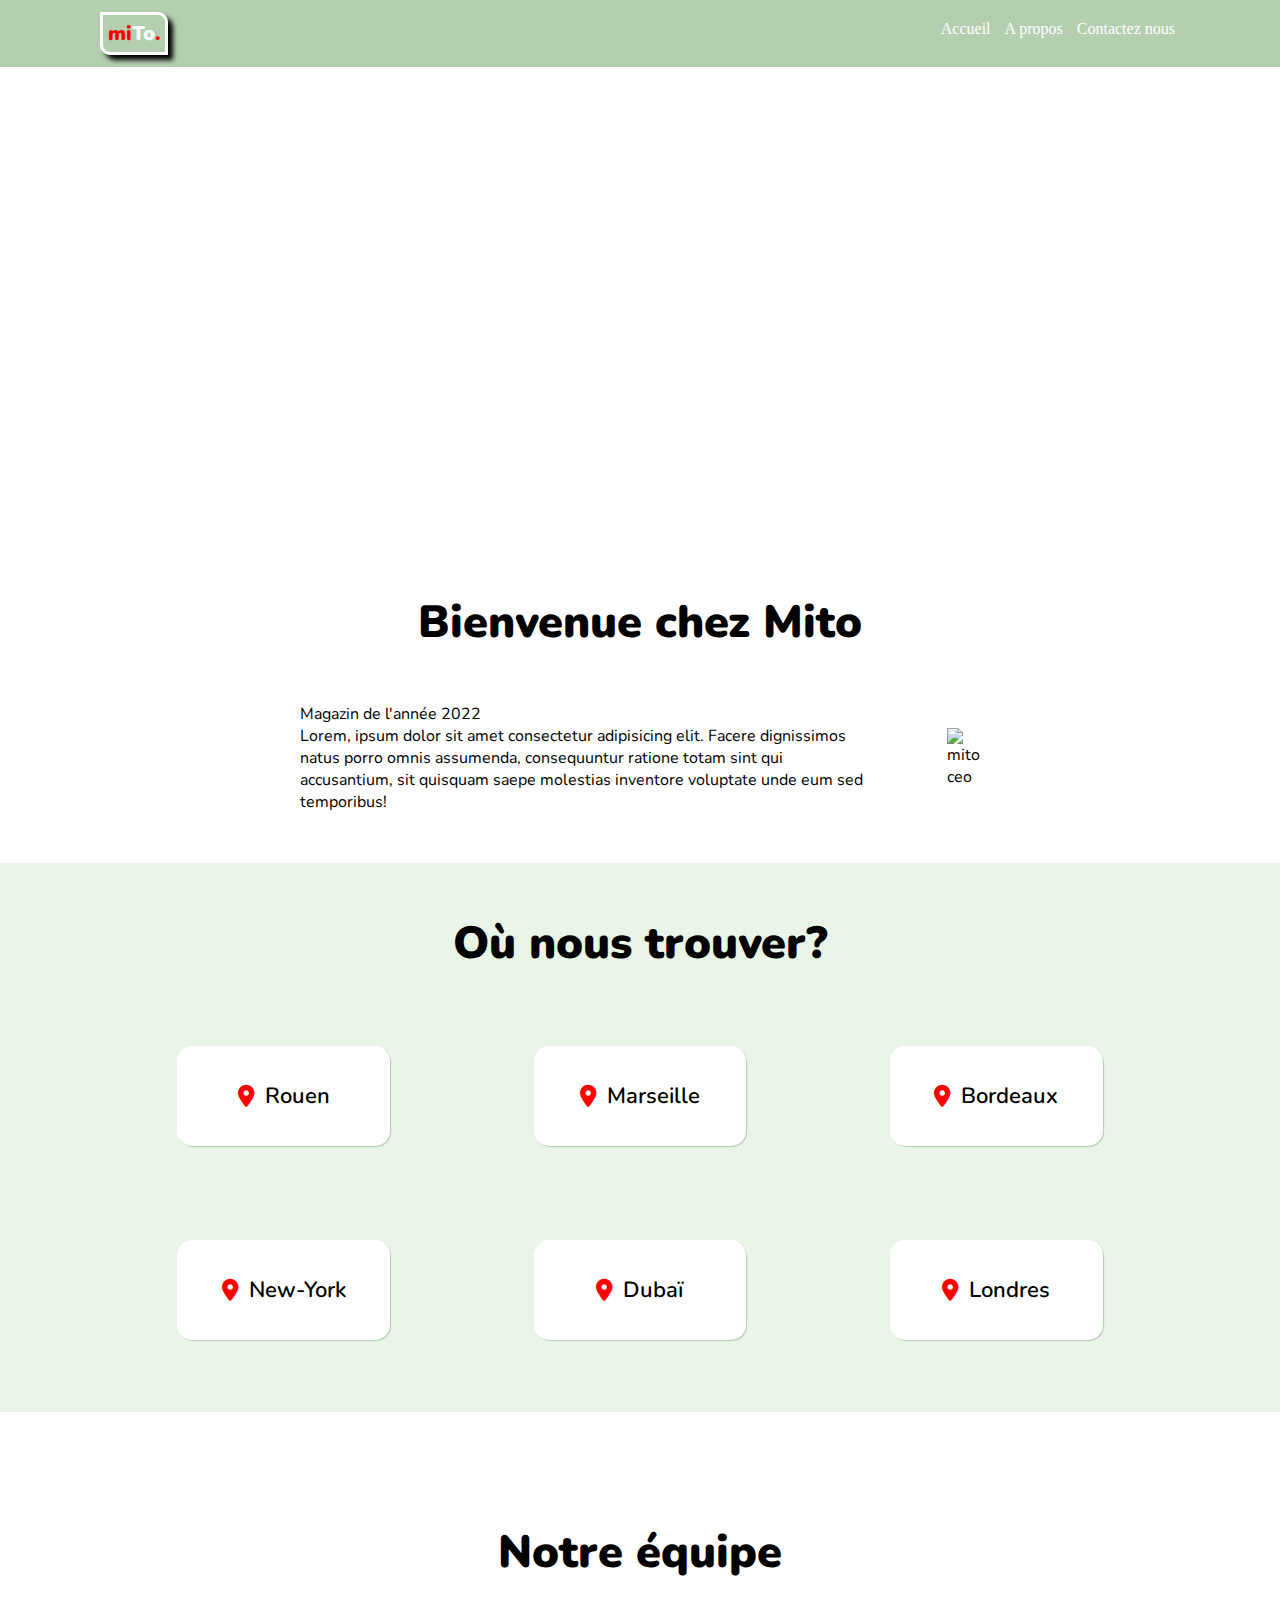
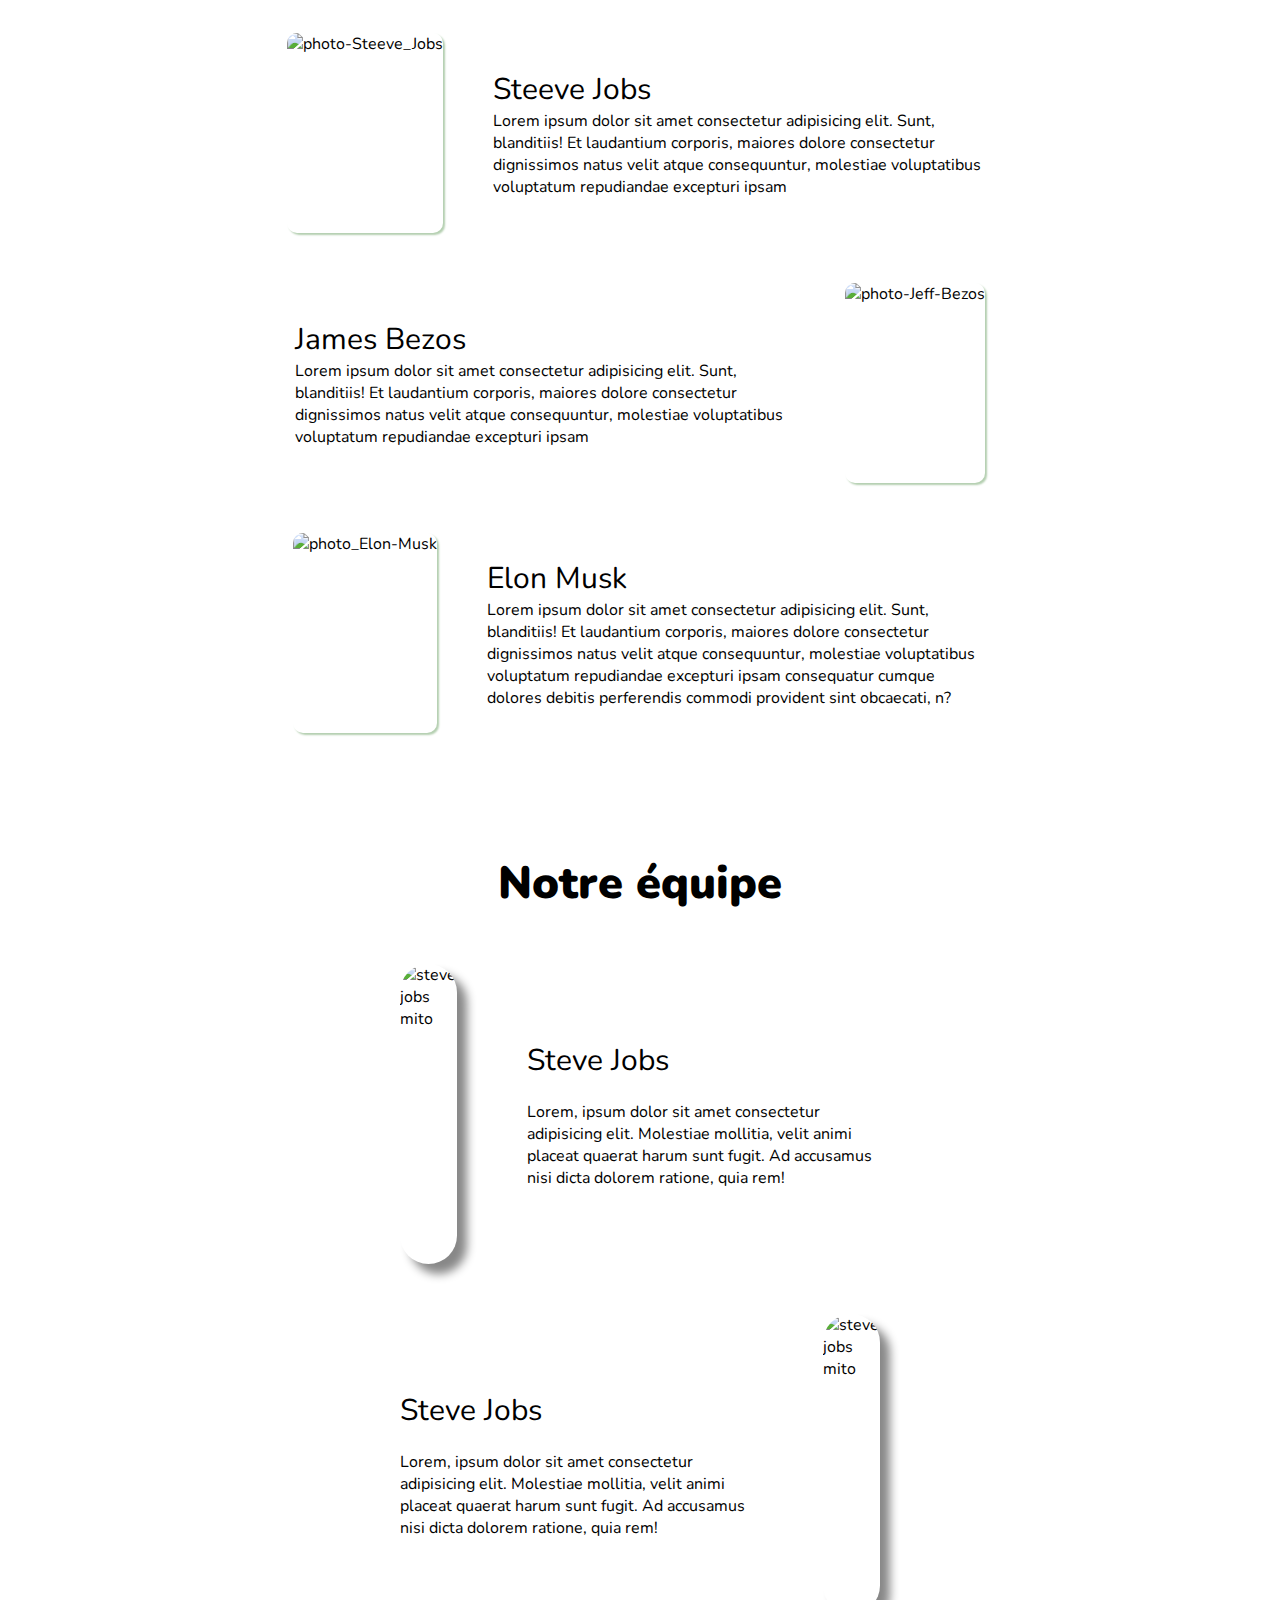
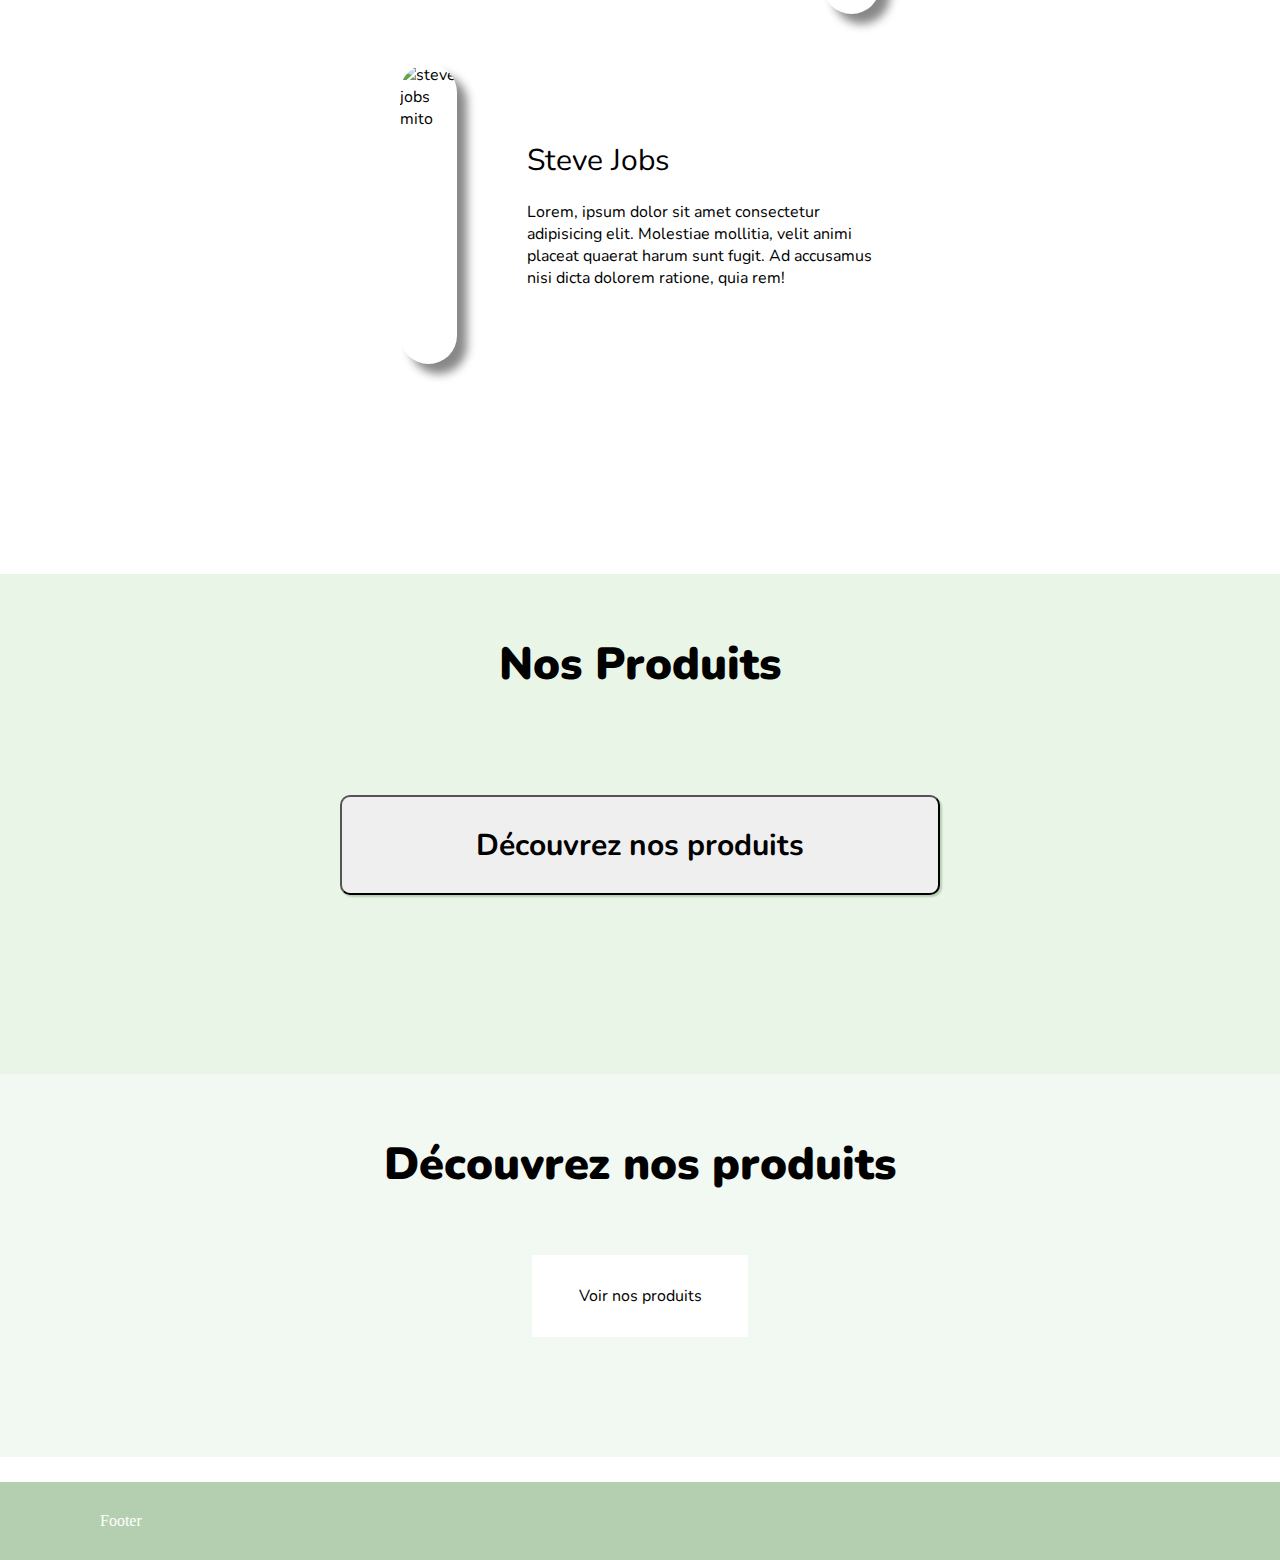
==== index.html @ 998f99c7 "stephane" ====
<!DOCTYPE html>
<html lang="fr">
<head>
    <meta charset="UTF-8">
    <meta http-equiv="X-UA-Compatible" content="IE=edge">
    <meta name="viewport" content="width=device-width, initial-scale=1.0">
    <!-- font -->
    <link rel="preconnect" href="https://fonts.googleapis.com">
    <link rel="preconnect" href="https://fonts.gstatic.com" crossorigin>
    <link href="https://fonts.googleapis.com/css2?family=Nunito:wght@400;500;700;900&display=swap" rel="stylesheet">
    
    
    <link rel="stylesheet" href="css/style.css">

    <!--font awesome -->
    <link rel="stylesheet" href="https://cdnjs.cloudflare.com/ajax/libs/font-awesome/6.1.1/css/all.min.css">


    <title>accueil-Mito</title>
</head>
<body>
    <!-- wrapper header -->
    <div class="wrapper-header">
        <!-- header -->
        <header class="container bg_primary">
            <!-- logo -->
            <div class="wrapper-header_logo font-nunito">
                <a class="logo" href="" >mi<span class="to-logo">To</span>.</a>
            </div>
            <!-- navigation -->
            <nav class="wrapper-header_nav">
                <a href="">Accueil</a>
                <a href="">A propos</a>
                <a href="">Contactez nous</a>
            </nav>
        </header>
        <!-- end header -->

    
        <!-- hero -->
        <div class="wrapper-header_hero">
        </div>
        <!-- end hero -->
    </div>    
    <!-- end wrapper -->
    
    <!-- body -->
    <main class="wrapper-main font-nunito" id="main">
        <!-- section welcome -->
        <section class="wrapper-main_welcome container">
            <h2 class="wrapper-main_h2 ">Bienvenue chez Mito</h2>
            <div class="wrapper-main_welcome-block1">
                <div class="wrapper-main_welcome-bolck1_left">
                <h3>Magazin de l'année 2022</h3>
                <p>Lorem, ipsum dolor sit amet consectetur adipisicing elit. Facere dignissimos natus porro omnis assumenda, consequuntur ratione totam sint qui accusantium, sit quisquam saepe molestias inventore voluptate unde eum sed temporibus!</p>
                </div>
                <div class="wrapper-main_welcome-bolck1_right">
                <img src="https://images.unsplash.com/photo-1580130379624-3a069adbffc5?ixlib=rb-1.2.1&raw_url=true&q=80&fm=jpg&crop=entropy&cs=tinysrgb&ixid=MnwxMjA3fDB8MHxwaG90by1wYWdlfHx8fGVufDB8fHx8&auto=format&fit=crop&w=426" alt="mito ceo" height="200px"> 
                </div>
            </div>
        </section>
        
        <!-- section find us -->
        <section class="wrapper-find-us container py-section">
            <!-- titre h2 Où nous trouver? -->
            <h2 class="wrapper-main_h2 font-nunito">Où nous trouver?</h2>
            
            <!-- block1 villes -->
            <div class="wrapper-find-us_block1 font-nunito d-flex">
                
                <div class="wrapper-find-us_card d-flex">
                    <i class="fa-solid fa-location-dot"></i>
                    <p>Rouen</p>
                </div>
                <div class="wrapper-find-us_card d-flex">
                    <i class="fa-solid fa-location-dot"></i>
                    <p>Marseille</p>
                </div>
                <div class="wrapper-find-us_card d-flex">
                    <i class="fa-solid fa-location-dot"></i>
                    <p>Bordeaux</p>
                </div>
            </div>
            
            <!-- block2 villes -->
            <div class="wrapper-find-us_block2 font-nunito d-flex">
                <div class="wrapper-find-us_card d-flex">
                    <i class="fa-solid fa-location-dot"></i>
                    <p>New-York</p>
                </div>
                <div class="wrapper-find-us_card d-flex">
                    <i class="fa-solid fa-location-dot"></i>
                    <p>Dubaï</p>
                </div>
                <div class="wrapper-find-us_card d-flex">
                    <i class="fa-solid fa-location-dot"></i>
                    <p>Londres</p>
                </div>
            </div>

        </section>

        <!-- Team -->
        <section class="wrapper-team container py-section">
            <h2 class="wrapper-main_h2 font-nunito">Notre équipe</h2>
            <div class="wrapper-team_block d-flex">
                <img class="team-photo" src="https://encrypted-tbn0.gstatic.com/images?q=tbn:ANd9GcT65UHJ7Y3V2YA3Pq7QMyavbZnlwcKY-hOXpA&usqp=CAU" alt="photo-Steeve_Jobs">
                <div class="wrapper-team_block1 font-nunito ">
                    <h3 class="wrapper-team_nom">Steeve Jobs</h3>
                    <p class="wrapper-team_description">Lorem ipsum dolor sit amet consectetur adipisicing elit. Sunt, blanditiis! Et laudantium corporis, maiores dolore consectetur dignissimos natus velit atque consequuntur, molestiae voluptatibus voluptatum repudiandae excepturi ipsam</p>
                </div>
            </div>

            <div class="wrapper-team_block d-flex ">
                <div class="wrapper-team_block1 font-nunito">
                    <h3 class="wrapper-team_nom">James Bezos</h3>
                    <p class="wrapper-team_description">Lorem ipsum dolor sit amet consectetur adipisicing elit. Sunt, blanditiis! Et laudantium corporis, maiores dolore consectetur dignissimos natus velit atque consequuntur, molestiae voluptatibus voluptatum repudiandae excepturi ipsam</p>
                </div>
                <img class="team-photo" src="https://www.forbes.fr/wp-content/uploads/2021/06/jeff-bezos-face-paysage-e1623582362693.jpg" alt="photo-Jeff-Bezos">
            </div>
            
            <div class="wrapper-team_block d-flex">
                <img class="team-photo" src="https://cdn.radiofrance.fr/s3/cruiser-production/2022/04/93a4fb73-db64-4ba3-87bf-c33ca7e3ced6/1136_000-328x4yy.jpg" alt="photo_Elon-Musk">
                <div class="wrapper-team_block1 font-nunito">
                    <h3 class="wrapper-team_nom">Elon Musk</h3>
                    <p class="wrapper-team_description">Lorem ipsum dolor sit amet consectetur adipisicing elit. Sunt, blanditiis! Et laudantium corporis, maiores dolore consectetur dignissimos natus velit atque consequuntur, molestiae voluptatibus voluptatum repudiandae excepturi ipsam consequatur cumque dolores debitis perferendis commodi provident sint obcaecati, n?</p>
                </div>
            </div>
        </section>

        <!-- team de justine============================================= -->
        <section class="wrapper-teams font-nunito container py-section">
            <h2 class="wrapper-main_h2">Notre équipe</h2>
            <div class="wrapper-teams_bloc1 d-flex">
                <img src="https://swashvillage.org/storage/img/images_4/steve-jobs-biography_2.jpg" alt="steve jobs mito" class="">
            
                <div class="wrapper-teams_bloc1-description">
                <h3 class="">Steve Jobs</h3>
                <p class="">Lorem, ipsum dolor sit amet consectetur adipisicing elit. Molestiae mollitia, velit animi placeat quaerat harum sunt fugit. Ad accusamus nisi dicta dolorem ratione, quia rem!</p>
                </div>
            </div>
            <div class="wrapper-teams_bloc1 d-flex f-reverse">
                <img src="https://swashvillage.org/storage/img/images_4/steve-jobs-biography_2.jpg" alt="steve jobs mito" class="">
            
                <div class="wrapper-teams_bloc1-description">
                <h3 class="">Steve Jobs</h3>
                <p class="">Lorem, ipsum dolor sit amet consectetur adipisicing elit. Molestiae mollitia, velit animi placeat quaerat harum sunt fugit. Ad accusamus nisi dicta dolorem ratione, quia rem!</p>
                </div>
            </div>
            <div class="wrapper-teams_bloc1 d-flex">
                <img src="https://swashvillage.org/storage/img/images_4/steve-jobs-biography_2.jpg" alt="steve jobs mito" class="">
            
                <div class="wrapper-teams_bloc1-description">
                <h3 class="">Steve Jobs</h3>
                <p class="">Lorem, ipsum dolor sit amet consectetur adipisicing elit. Molestiae mollitia, velit animi placeat quaerat harum sunt fugit. Ad accusamus nisi dicta dolorem ratione, quia rem!</p>
                </div>
            </div>
        </section>

        <!-- Découvrez nos produits -->
        <section class="wrapper-products font-nunito container py-section">
            
            <h2 class="wrapper-products_h2">Nos Produits</h2>
            <div class="wrapper-products_block">
                <button class="wrapper-products_button ">Découvrez nos produits</button>
            </div>
        </section>

        <!-- decouvrez produits cyril====================== -->
        <section class="wrapper-product py-section bg-section font-nunito container">
            <div class="">
                <h2 class="wrapper-main_h2">Découvrez nos produits</h2>
                <div class="wrapper-btn text-center">
                    <a href="#main">Voir nos produits</a>
                </div>
            </div>
        </section>

    </main>
    <!-- end body -->
    

    <!-- footer -->
    <footer class="container bg_primary">
        <p>Footer</p>
    </footer>
    <!-- end footer -->
</body>
</html>
---- css/style.css ----
@import "reset.css";
@import "global.css";



/* ======================helpers========================== */
.container
{
    padding-left: 100px;
    padding-right: 100px;
}

/* background primaire */
.bg_primary
{
    background-color: #b4cfb0;
}

/* background secondaire section */
.bg-section
{
    background-color: #f2f8f2;
}

/* font nunito */
.font-nunito
{
    font-family: 'Nunito', sans-serif; 
}

/* display flex */
.d-flex
{
    display: flex;
}

.py-section
{
    padding-top: 60px;
    padding-bottom: 60px;
}

.f-reverse
{
    flex-direction: row-reverse;
}

/* centrer le texte */
.text-center
{
    text-align: center;
}

/* ===================================html=========================== */
/* html 
{
    scroll-behavior: smooth;
}*/

/* ===========================header =======================*/
header
{
    background-color: #b4cfb0;
    padding: 20px;
    color: white;
    display: flex;
    justify-content: space-between;
}

/* .wrapper-header_nav (autre méthode pour mettre de l'espace entre le menu (accueil contact à propos)
{
    display: flex;
    gap: 20px;
}*/

.wrapper-header_nav a
{
    padding: 0 5px;
    color: #fff;
}

/* logo modification */
.logo
{
    font-size: 20px;
    font-weight: 900;
    color: red;
    border: 3px solid #fff;
    border-radius: 0 10px 0 10px;
    padding: 5px;
    box-shadow: 5px 5px 5px black;
    /* font-family: 'Nunito', sans-serif; */
}

.to-logo
{
    color:#fff;
}
/* fin de logo modification */

/* Hero============================ */
.wrapper-header_hero
{
    height: 500px;
    background-image: url(https://images.unsplash.com/photo-1576398289164-c48dc021b4e1);
    background-position: center;
    background-size: cover;
}

/* main============================ */
.wrapper-main
{
    padding-top: 25px;
    padding-bottom: 25px;
}

.wrapper-main_h2
{
    text-align: center;
    font-size: 45px;
    /* font-family: 'Nunito', sans-serif; */
    font-weight: 900;
}

/*========= welcome section ======*/
/* .wrapper-main_welcome 
{
    padding-top: 60px ;
    padding-bottom: 60px;
}*/

.wrapper-main_welcome-block1
{
    display:flex;
    justify-content: center;
    gap: 20px 70px;
    margin: 50px 200px;
    align-items: center;
}



/* ============= Find us section======= */

.wrapper-find-us
{
    background-color: #e9f6e7;
    padding: 50px;
}

.wrapper-find-us_card
{
    /* display: flex; */
    align-items: center;
    justify-content: center;
    border-radius: 15px;
    height: 100px;
    width: 18%;
    font-weight: 600;
    box-shadow: 1px 1px 1px #b4cfb0;
    margin: 1em;
    /* padding: 2.5em; */
    background-color: #fff;
    font-size: 22px;
    gap:10px
}

.fa-solid
{
    color: #f00;
}

.wrapper-find-us_block1
{
    margin-top:50px;
    /* display:flex; */
    justify-content: center;
    gap:100px;
}

.wrapper-find-us_block2
{
    margin-top:50px;
    /* display: flex; */
    justify-content: center;
    gap:100px;
}


/* ===================team ========================= */

.wrapper-team
{
    margin-top: 50px;
}


.wrapper-team_block
{
    /* padding:10%; */
    justify-content: center; 
    align-items: center;
    gap:50px;
    margin-top: 50px;
}

.wrapper-team_block1
{
    display:block;
    align-items: center;
    /* text-align: center; */
}

.wrapper-team_description
{
    width: 500px;
}

.wrapper-team_nom
{
    font-size: 30px;
}

.team-photo
{
    height:200px;
    border-radius: 10px;
    box-shadow: 2px 2px 2px #b4cfb0;
}
 /*============team de JUSTINE=================================================  */
 .wrapper-teams_bloc1
{
    align-items: center;
    margin: 50px 300px;
    gap:20px 70px;
}

.wrapper-teams_bloc1-description h3
{
    font-size: 30px;
    padding-bottom: 20px;
}

.wrapper-teams img
{
    height: 300px;
    width: 200px;
    border-radius: 30px;
    box-shadow: 10px 10px 10px rgb(136, 136,136);
}

/* ==================Nos produits================= */
.wrapper-products
{
    background-color: #e9f6e7;
    margin-top: 100px;
    height: 500px;
    /* padding: 3%; */
}

.wrapper-products_block 
{
    display: flex;
    align-items: center; 
    justify-content: center;
}

.wrapper-products_h2 
{
    text-align: center;
    font-size: 45px;
    font-weight: 900;
}

.wrapper-products_button
{
    /* display: flex; */
    /* align-items: center;  */
    /* justify-content: center; */
    margin-top: 100px;
    height: 100px;
    width:600px;
    font-size: 30px;
    font-weight: 700;
    box-shadow: 2px 2px 2px #b4cfb0;
    border-radius: 10px;
}

/*============== products de cyril==================================== */
.wrapper-btn
{
    margin-top: 60px;
    padding: 30px;
    background-color: #fff;
    width: 20%;
    margin: 60px auto;
}



/* Footer========================== */
footer
{
    /* background: #b4cfb0; */
    padding: 30px;
    color: #fff;
}
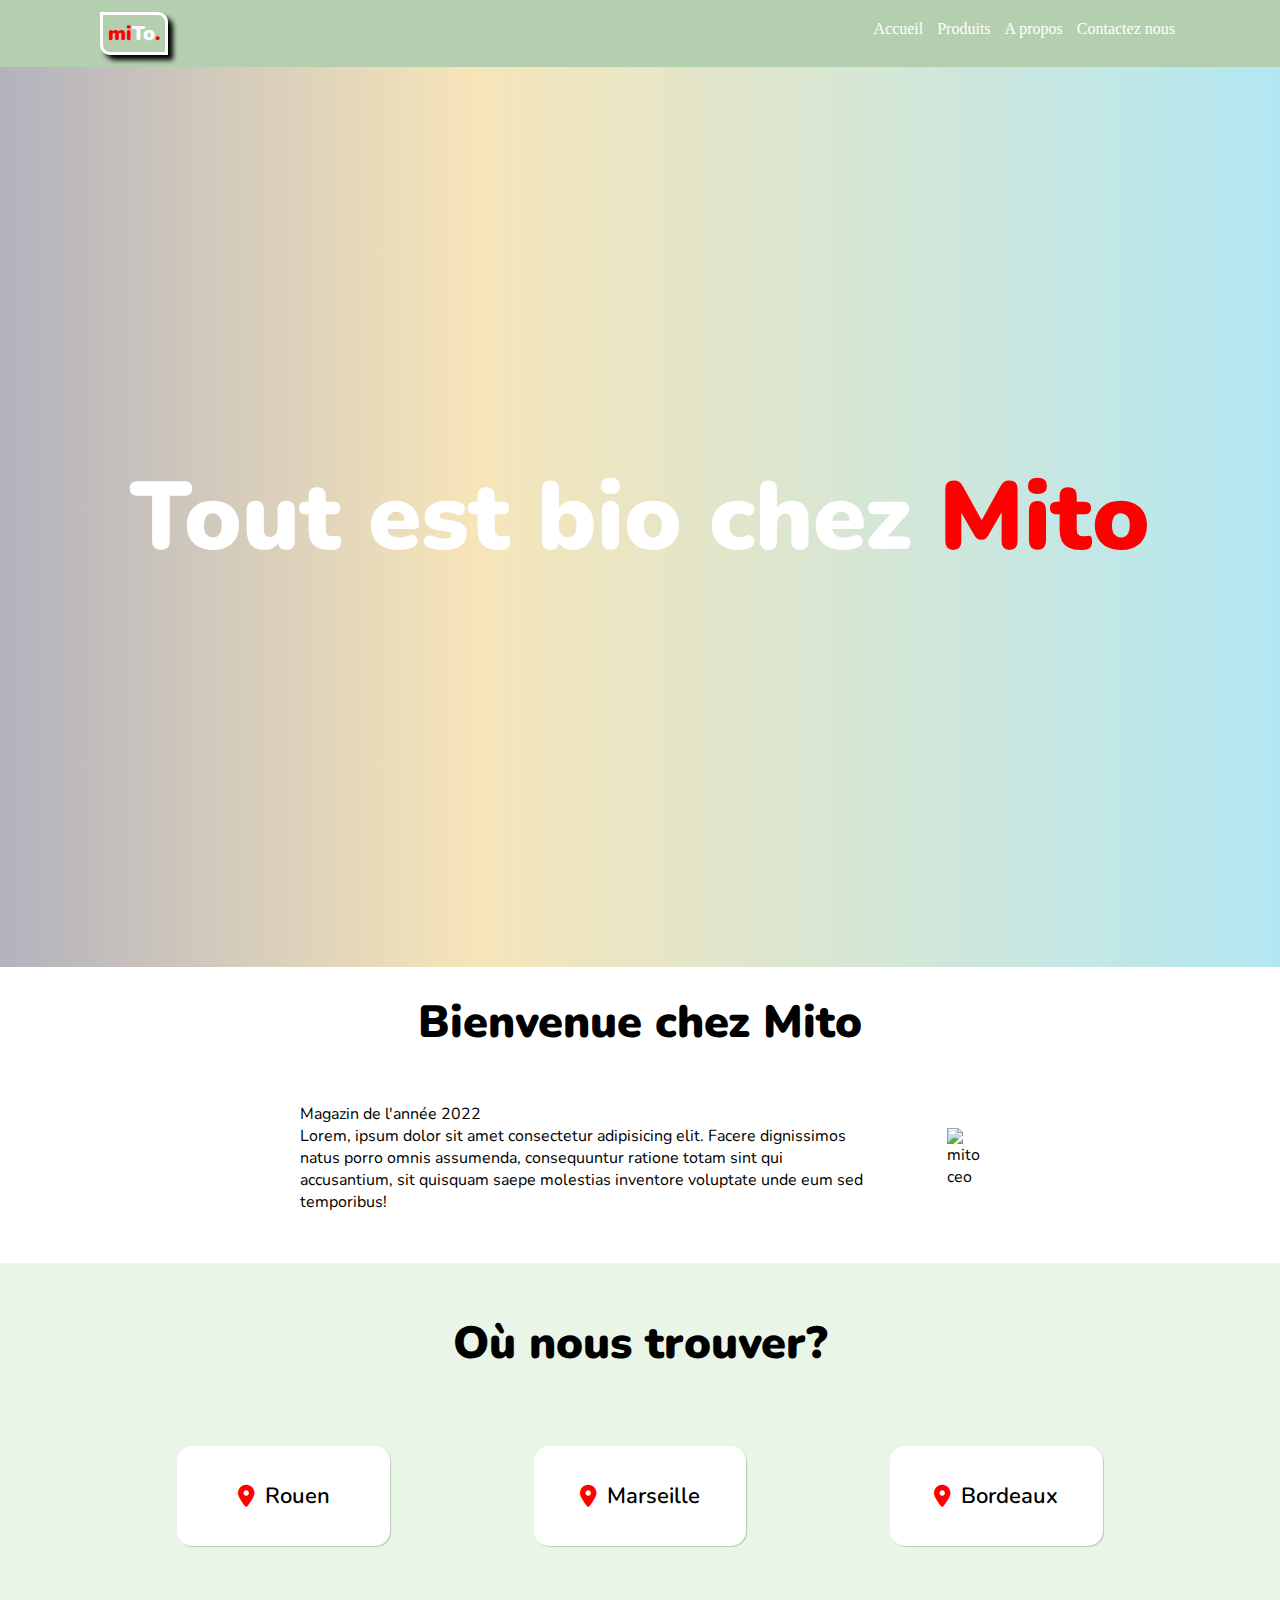
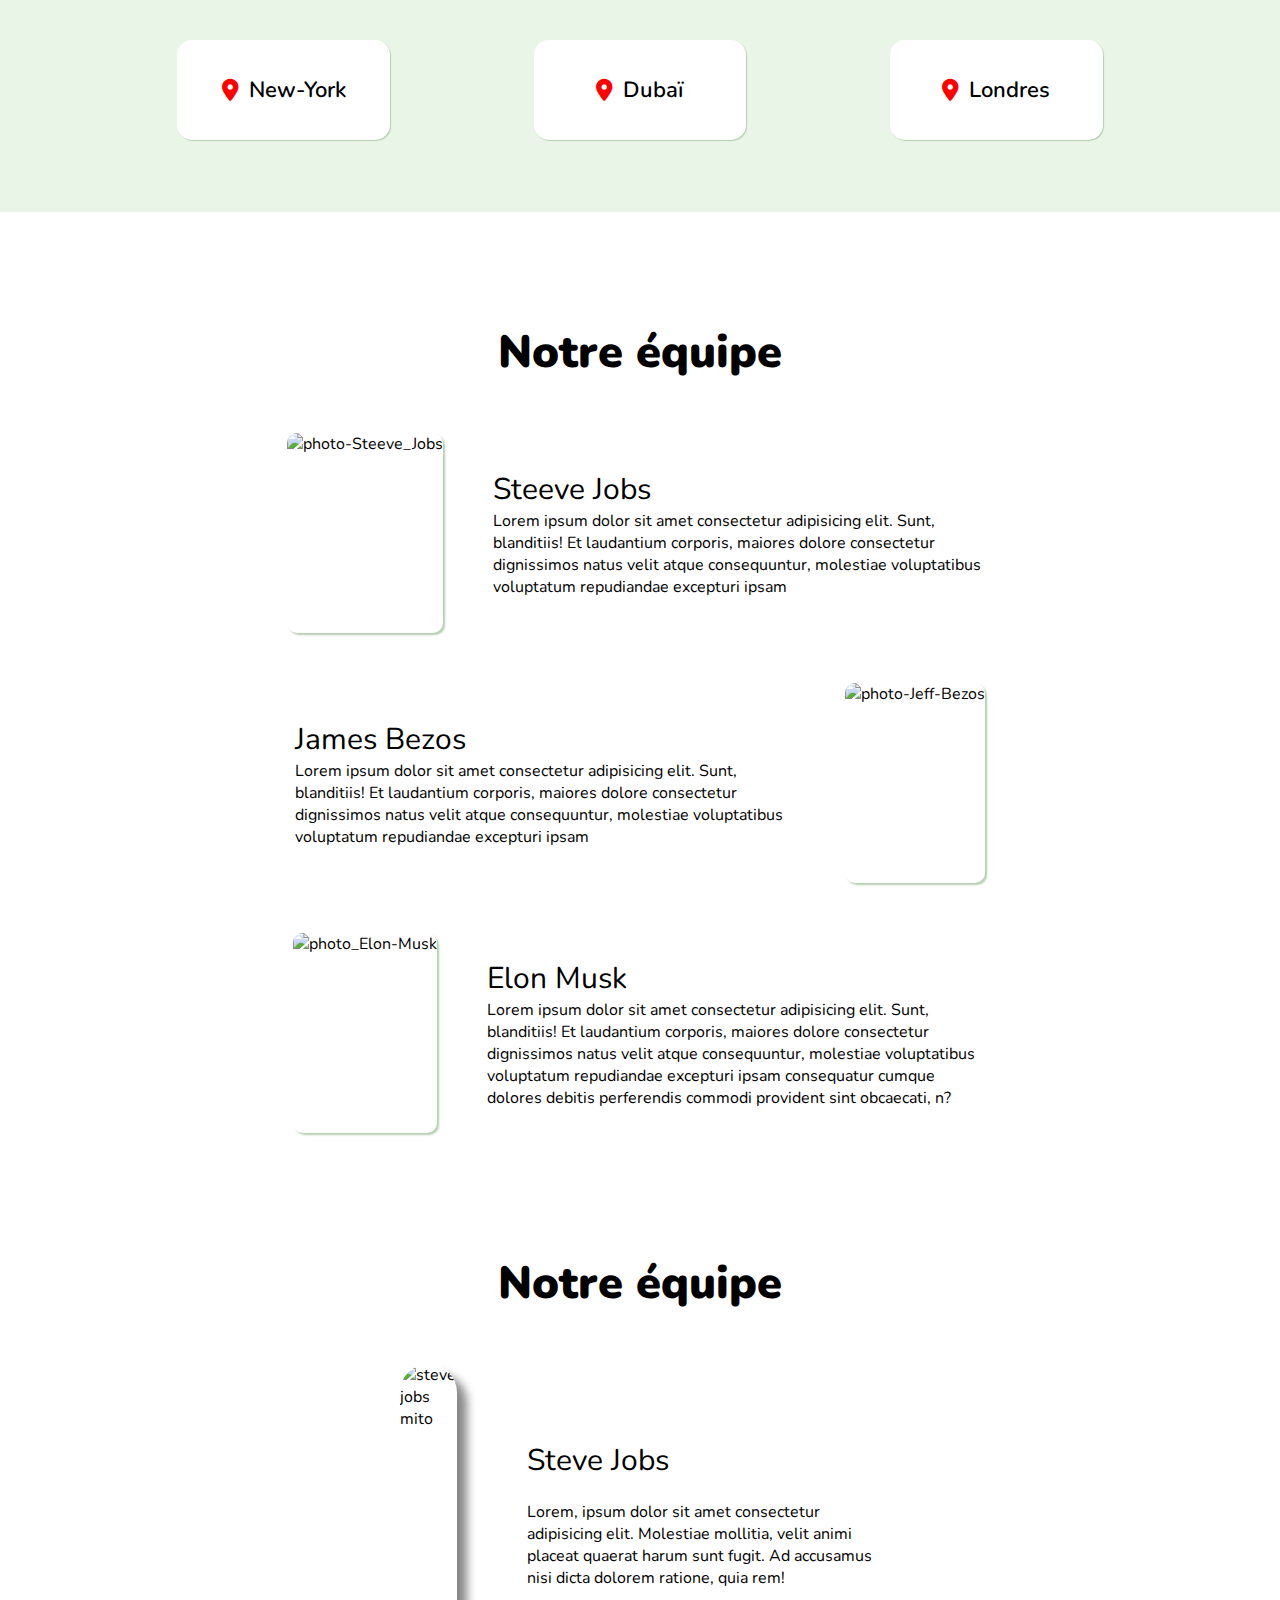
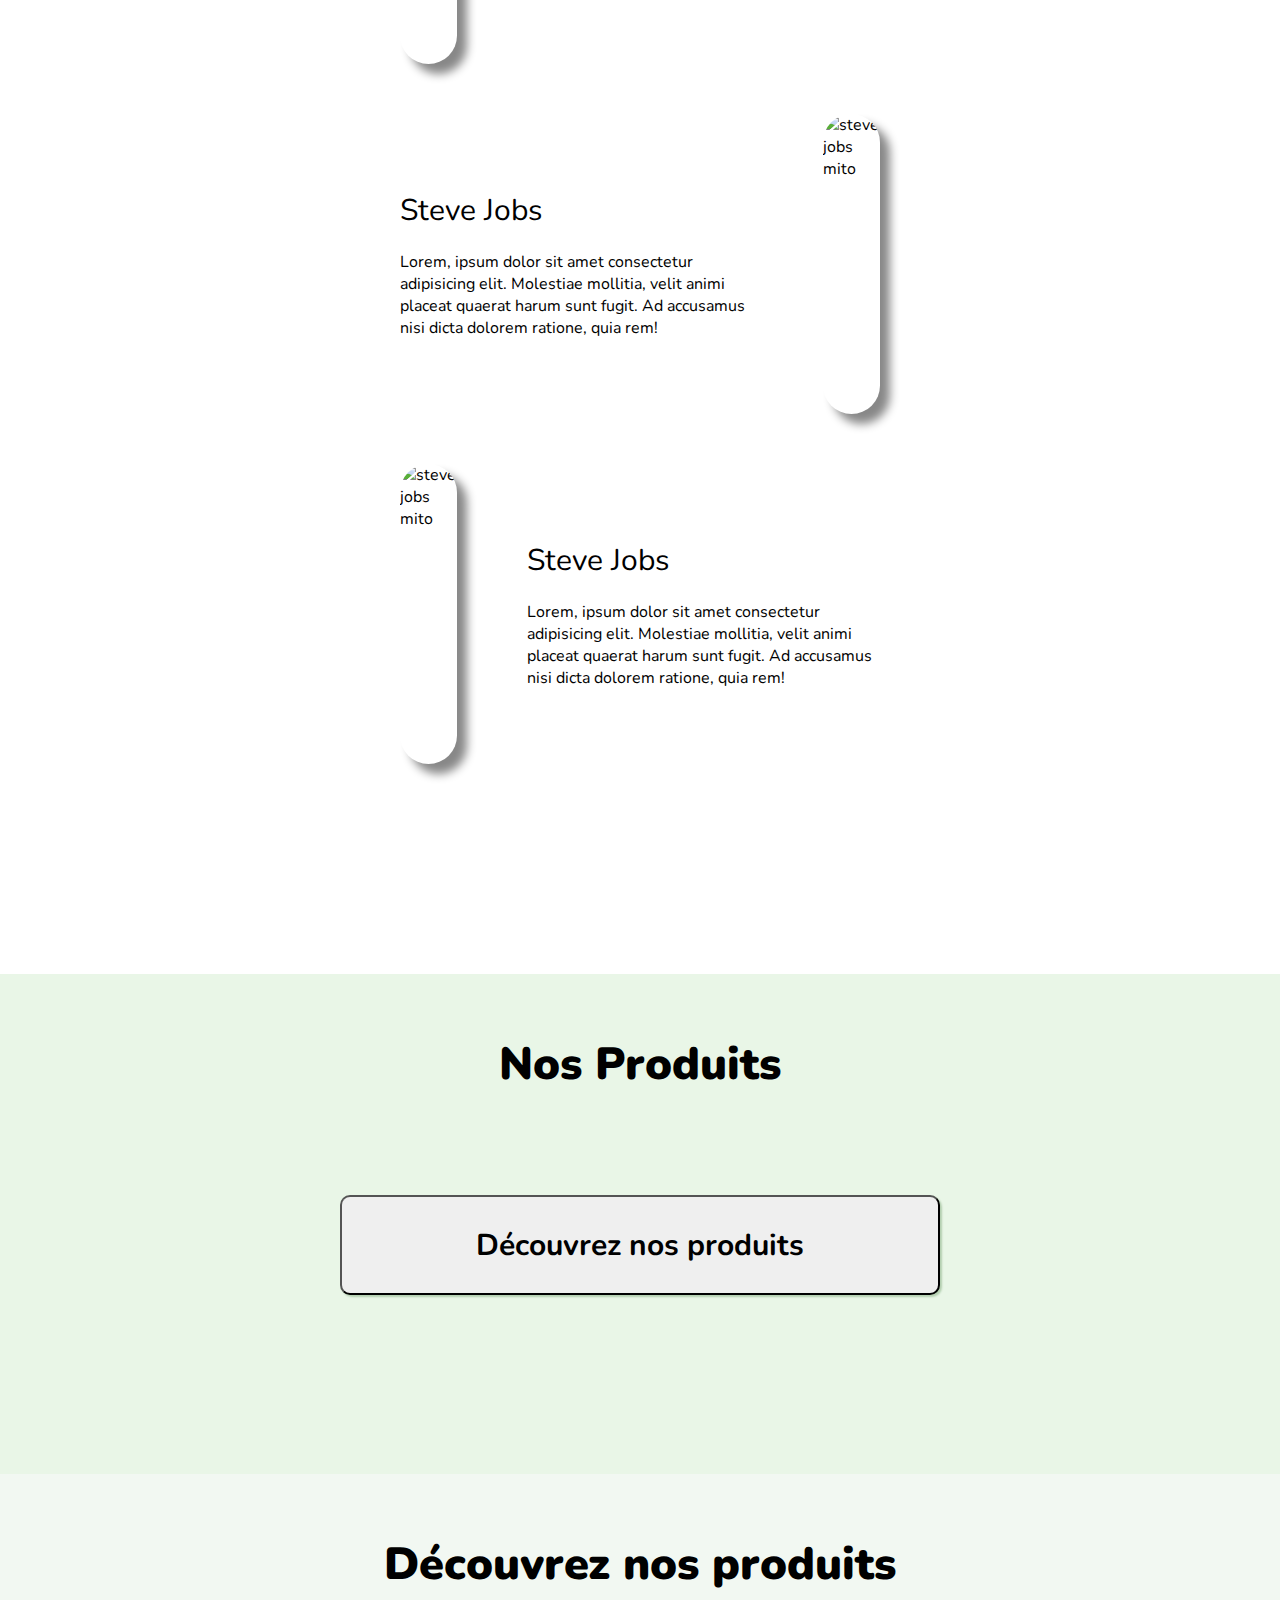
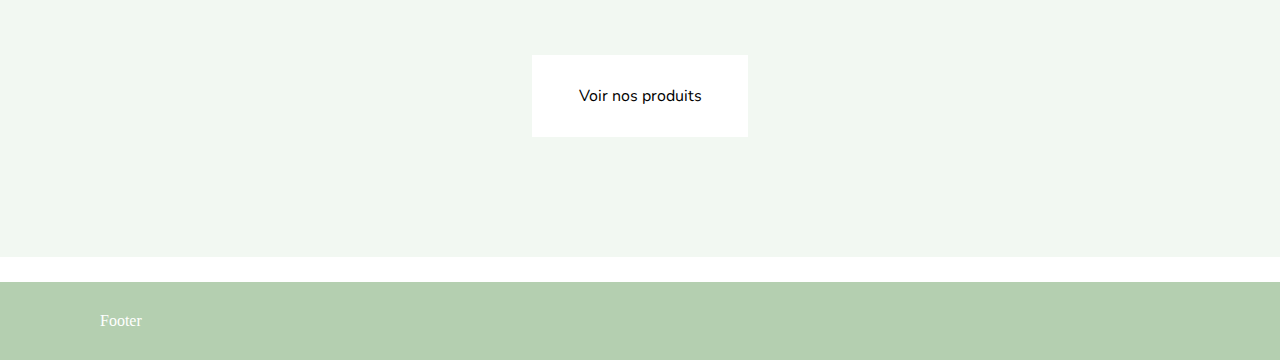
==== commit 5b3044db: "avancement mito" ====
--- a/index.html
+++ b/index.html
@@ -4,12 +4,14 @@
     <meta charset="UTF-8">
     <meta http-equiv="X-UA-Compatible" content="IE=edge">
     <meta name="viewport" content="width=device-width, initial-scale=1.0">
-    <!-- font -->
+    
+    <!-- font google-->
     <link rel="preconnect" href="https://fonts.googleapis.com">
     <link rel="preconnect" href="https://fonts.gstatic.com" crossorigin>
     <link href="https://fonts.googleapis.com/css2?family=Nunito:wght@400;500;700;900&display=swap" rel="stylesheet">
     
     
+    <!-- lien css -->
     <link rel="stylesheet" href="css/style.css">
 
     <!--font awesome -->
@@ -29,8 +31,9 @@
             </div>
             <!-- navigation -->
             <nav class="wrapper-header_nav">
-                <a href="">Accueil</a>
-                <a href="">A propos</a>
+                <a href="index.html">Accueil</a>
+                <a href="products.html">Produits</a>
+                <a href="about.html">A propos</a>
                 <a href="">Contactez nous</a>
             </nav>
         </header>
@@ -38,9 +41,12 @@
 
     
         <!-- hero -->
-        <div class="wrapper-header_hero">
+        <div class="wrapper-header_hero font-nunito">
+            <h1>Tout est bio chez <span class="Mito-h1-hero">Mito</span> </h1>
+            <div class="overlay"></div>
         </div>
         <!-- end hero -->
+        
     </div>    
     <!-- end wrapper -->
     
@@ -171,7 +177,7 @@
             <div class="">
                 <h2 class="wrapper-main_h2">Découvrez nos produits</h2>
                 <div class="wrapper-btn text-center">
-                    <a href="#main">Voir nos produits</a>
+                    <a href="products.html">Voir nos produits</a>
                 </div>
             </div>
         </section>
--- a/css/style.css
+++ b/css/style.css
@@ -1,111 +1,7 @@
-@import "reset.css";
-@import "global.css";
+@import "header.css";
+@import "footer.css";
 
 
-
-/* ======================helpers========================== */
-.container
-{
-    padding-left: 100px;
-    padding-right: 100px;
-}
-
-/* background primaire */
-.bg_primary
-{
-    background-color: #b4cfb0;
-}
-
-/* background secondaire section */
-.bg-section
-{
-    background-color: #f2f8f2;
-}
-
-/* font nunito */
-.font-nunito
-{
-    font-family: 'Nunito', sans-serif; 
-}
-
-/* display flex */
-.d-flex
-{
-    display: flex;
-}
-
-.py-section
-{
-    padding-top: 60px;
-    padding-bottom: 60px;
-}
-
-.f-reverse
-{
-    flex-direction: row-reverse;
-}
-
-/* centrer le texte */
-.text-center
-{
-    text-align: center;
-}
-
-/* ===================================html=========================== */
-/* html 
-{
-    scroll-behavior: smooth;
-}*/
-
-/* ===========================header =======================*/
-header
-{
-    background-color: #b4cfb0;
-    padding: 20px;
-    color: white;
-    display: flex;
-    justify-content: space-between;
-}
-
-/* .wrapper-header_nav (autre méthode pour mettre de l'espace entre le menu (accueil contact à propos)
-{
-    display: flex;
-    gap: 20px;
-}*/
-
-.wrapper-header_nav a
-{
-    padding: 0 5px;
-    color: #fff;
-}
-
-/* logo modification */
-.logo
-{
-    font-size: 20px;
-    font-weight: 900;
-    color: red;
-    border: 3px solid #fff;
-    border-radius: 0 10px 0 10px;
-    padding: 5px;
-    box-shadow: 5px 5px 5px black;
-    /* font-family: 'Nunito', sans-serif; */
-}
-
-.to-logo
-{
-    color:#fff;
-}
-/* fin de logo modification */
-
-/* Hero============================ */
-.wrapper-header_hero
-{
-    height: 500px;
-    background-image: url(https://images.unsplash.com/photo-1576398289164-c48dc021b4e1);
-    background-position: center;
-    background-size: cover;
-}
 
 /* main============================ */
 .wrapper-main
@@ -298,12 +194,3 @@
 
 
 
-/* Footer========================== */
-footer
-{
-    /* background: #b4cfb0; */
-    padding: 30px;
-    color: #fff;
-}
-
-
